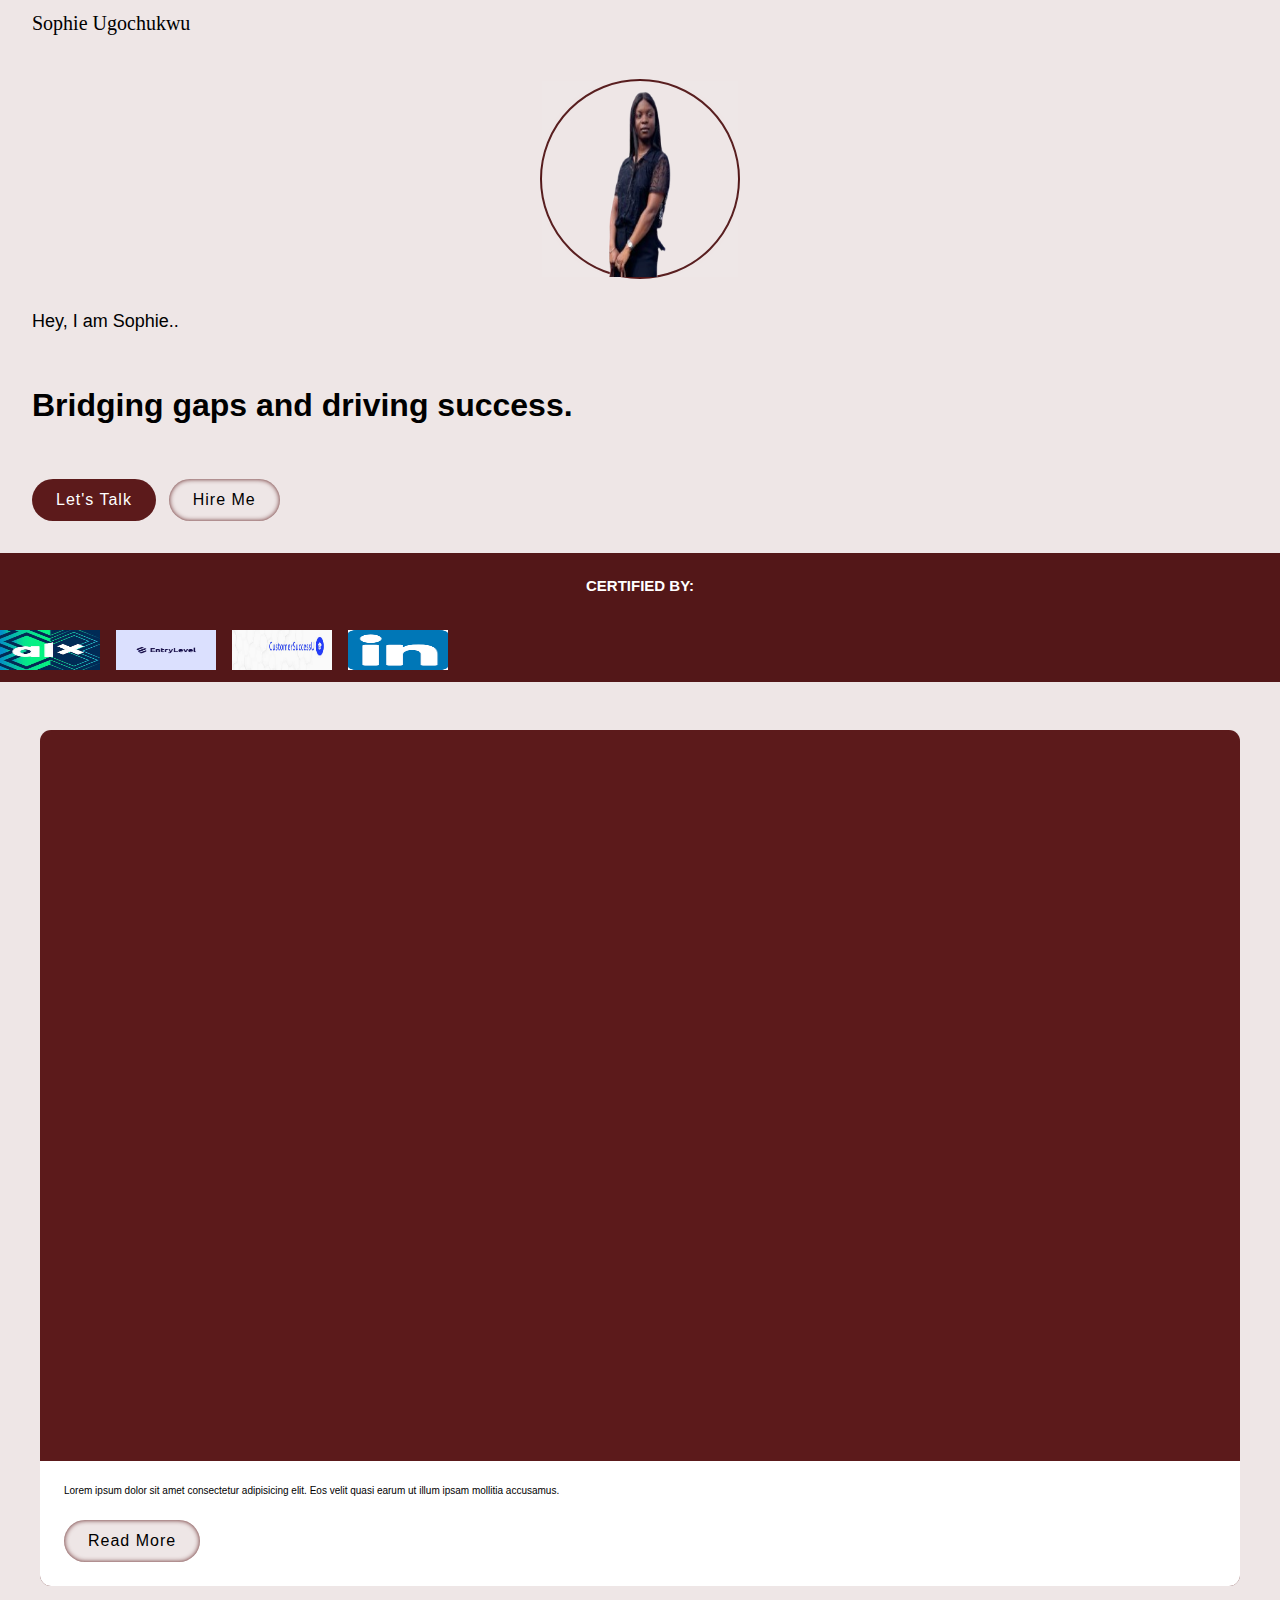
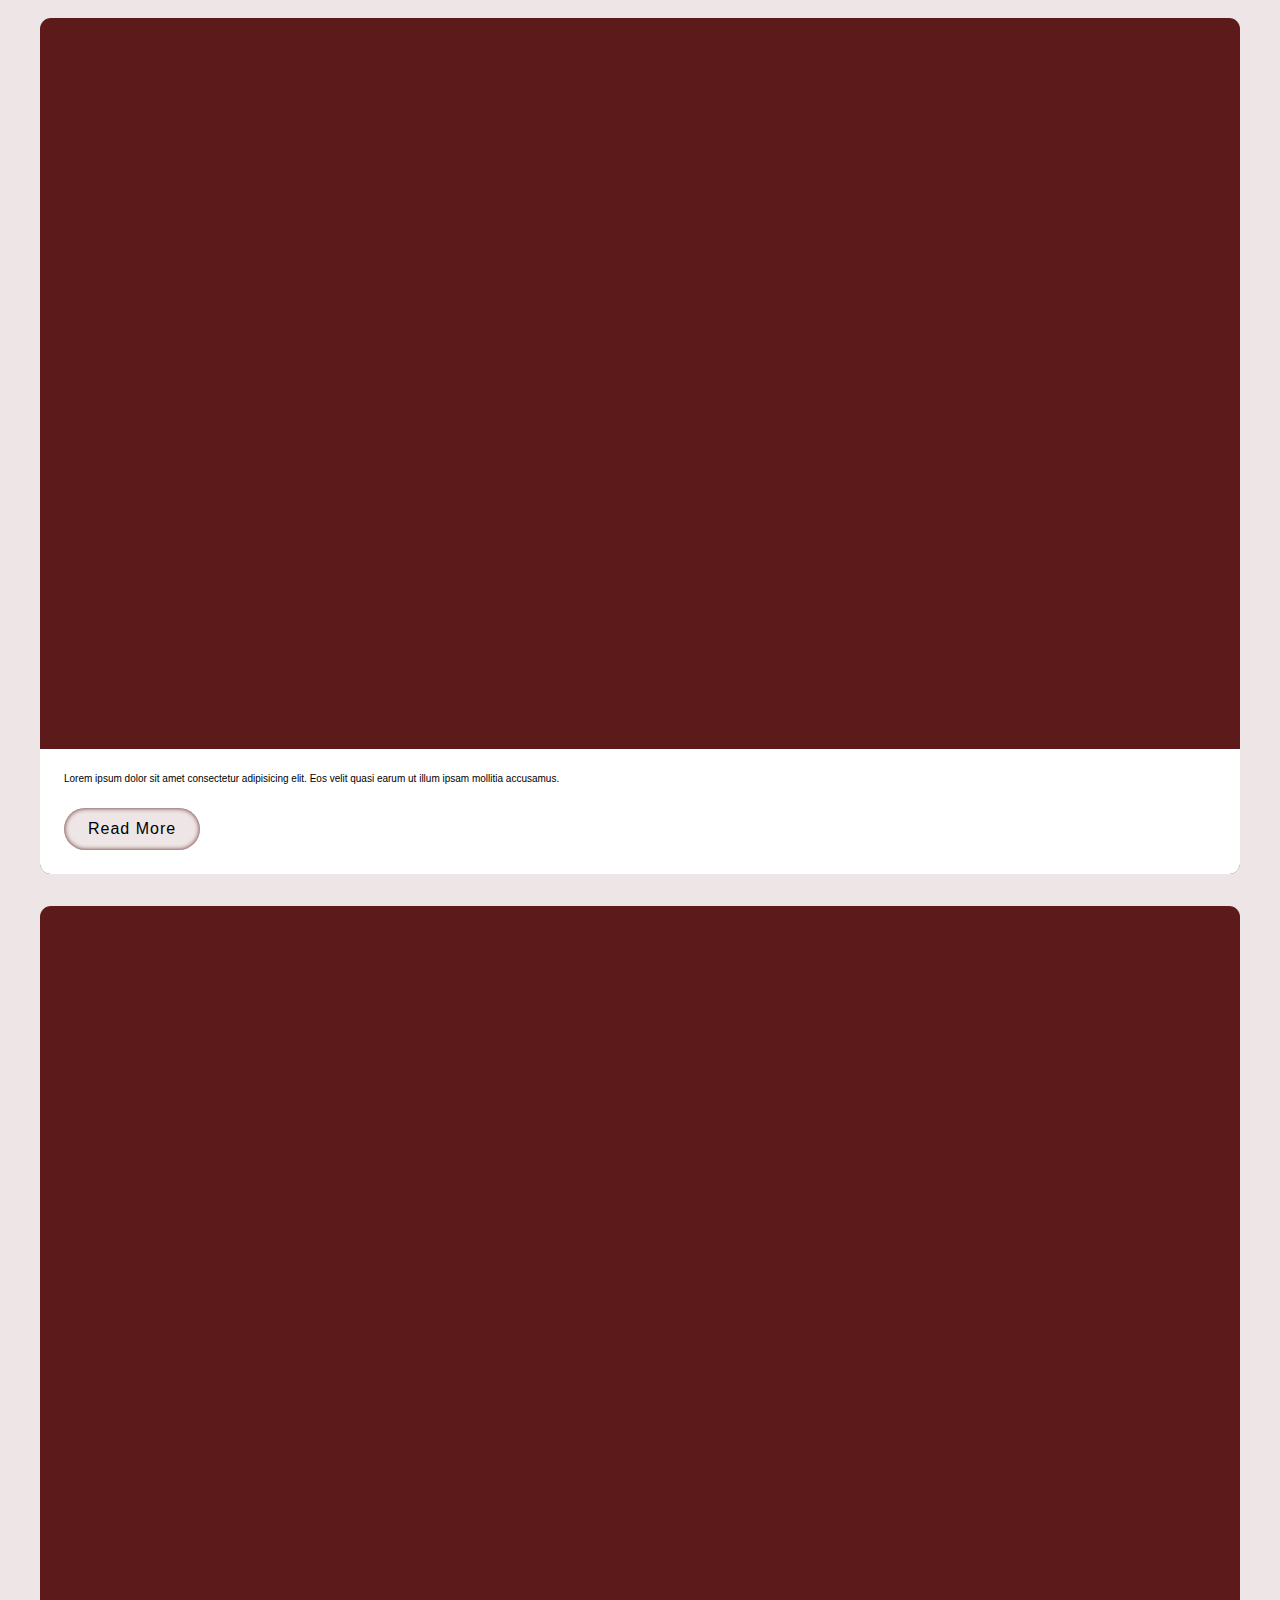
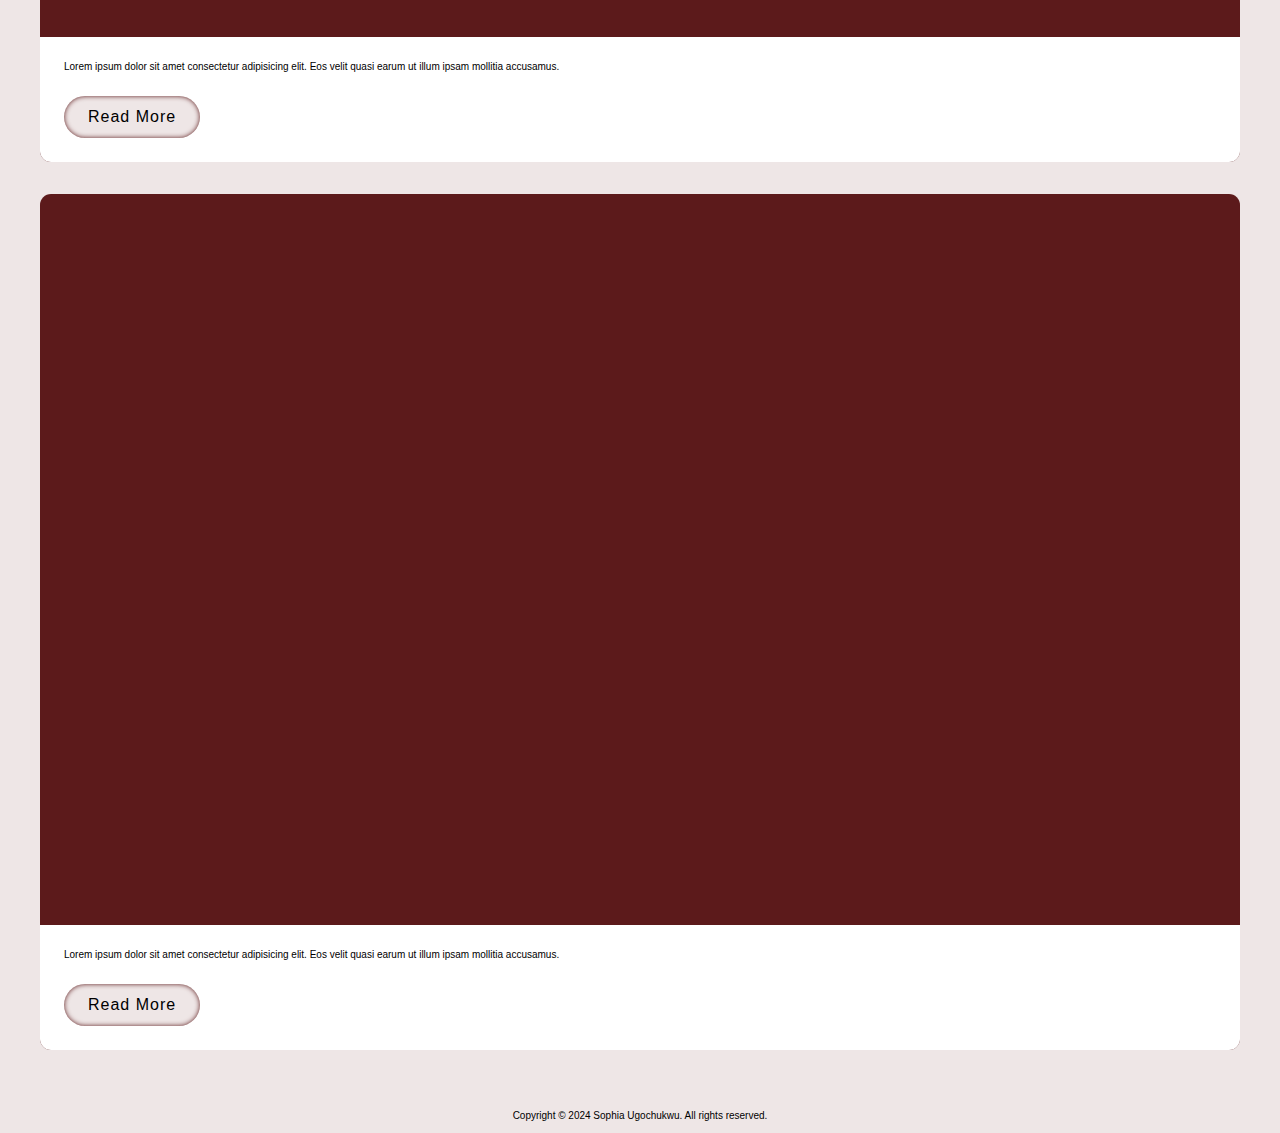
==== index.html @ db1a8bad "first commit" ====
<!DOCTYPE html>
<html lang="en">
<head>
    <meta charset="UTF-8">
    <meta name="viewport" content="width=device-width, initial-scale=1.0">
    <title>Sophia Ugochukwu</title>
    
    <!-- ion icon -->
     <script type="module" src="https://unpkg.com/ionicons@7.1.0/dist/ionicons/ionicons.esm.js"></script>
<script nomodule src="https://unpkg.com/ionicons@7.1.0/dist/ionicons/ionicons.js"></script>
    <!-- css -->
    <link rel="stylesheet" href="./css/style.css">
    <link rel="stylesheet" href="./css/responsive.css">
</head>
<body>
    <header class="header">
        <a class="logo" href="#">
            <p>Sophie Ugochukwu</p>
        </a>
        
        <!-- nav links -->
        <nav class="main-nav">
            <ul class="main-nav-links">
                <li><a class="main-nav-link" href="#">Home</a></li>
                <li><a class="main-nav-link" href="./about.html">About</a></li>
                <li><a class="main-nav-link" href="#product">Products</a></li>
                <li><a class="main-nav-link" href="#">Case Studies</a></li>
                <li><a class="main-nav-link" href="#">Resume</a></li>
                <li><a class="main-nav-link nav-cta" href="#">Let's Talk</a></li>
            </ul>
        </nav>

        <button class="mobile-menu-btn">
            <ion-icon class="mobile-menu-icon" name="grid-outline"></ion-icon>
            <ion-icon class="mobile-menu-icon" name="close-outline"></ion-icon>
        </button>
    </header>
    <main>
        <section class="hero-section ">
            <div class="hero-container grid grid--2-cols"> 
                <!-- contains two divs: one for img and the other for text -->
                 <div class="hero-text-box">
                    <p class="primary-paragraph">
                        Hey, I am Sophie..
                    </p>
                    <h1 class="primary-heading">
                        Bridging gaps and driving success.
                    </h1>
                    <!-- divs container 2 btns -->
                     <div class="btn-container">
                        <a class="btn btn--clr margin-right-sm" href="#"><span> Let's Talk</span></a>
                        <a class="btn btn--trans" href="#">Hire Me</a>
                     </div>
                 </div>
                 <div class="hero-img-box">
                    <img class="hero-img" src="./assets/img/sophia-removebg-preview.png" alt="A photo of Sophia standing">
                 </div>
            </div>
        </section>

        <!-- small featured section with cards -->
         <section class="feature-cert-section">
            <h2 class="cert-heading">Certified By:</h2>
            <div class="img-cert-container">
            <img class="cert-img" src="./assets/logos/alx logo.png" alt="ALX Logo">
            <img class="cert-img" src="./assets/logos/entry level.png" alt="Entry Level Logo">
            <img class="cert-img" src="./assets/logos/customer success U.png" alt="Customer Success.U Logo">
            <img class="cert-img" src="./assets/logos/linkedin.png" alt="Linkedin Logo">
            </div>
         </section>

         <!-- products section -->
        <section class="product-section" id="product">
            <!-- a container with max width -->
            <div class="container">
                <!-- a container holding the grid -->
                 <div class="grid grid--2-cols">
                    <!-- Card one -->
                    <div class="product-container">
                        <img class="product-img" src="" alt="">
                        <div class="product-text">
                            <p class="product-description">
                                Lorem ipsum dolor sit amet consectetur adipisicing elit. Eos velit quasi earum ut illum ipsam mollitia accusamus.
                            </p>
                            <a class="btn btn--trans" href="#">Read More</a>
                        </div>
                    </div>

                    <!-- card two -->
                     <div class="product-container">
                        <img class="product-img" src="" alt="">
                        <div class="product-text">
                            <p class="product-description">
                                Lorem ipsum dolor sit amet consectetur adipisicing elit. Eos velit quasi earum ut illum ipsam mollitia accusamus.
                            </p>
                            <a class="btn btn--trans" href="#">Read More</a>
                        </div>
                    </div>
                    <!-- card three -->
                     <div class="product-container">
                        <img class="product-img" src="" alt="">
                        <div class="product-text">
                            <p class="product-description">
                                Lorem ipsum dolor sit amet consectetur adipisicing elit. Eos velit quasi earum ut illum ipsam mollitia accusamus.
                            </p>
                            <a class="btn btn--trans" href="#">Read More</a>
                        </div>
                    </div>
                    <!-- card four -->
                     <div class="product-container">
                        <img class="product-img" src="" alt="">
                        <div class="product-text">
                            <p class="product-description">
                                Lorem ipsum dolor sit amet consectetur adipisicing elit. Eos velit quasi earum ut illum ipsam mollitia accusamus.
                            </p>
                            <a class="btn btn--trans" href="#">Read More</a>
                        </div>
                    </div>
                 </div>
            </div>
        </section>

    </main>
    <footer class="footer">
        <p class="copyright">Copyright &copy; 2024 Sophia Ugochukwu. All rights reserved.</p>
    </footer>
    <script src="./js/script.js"></script>
</body>
</html>
---- css/style.css ----
*,
*::before,
*::after {
  box-sizing: border-box;
}

* {
  margin: 0;
  padding: 0;
}
html {
  font-size: 62.5%;
  overflow-x: hidden;
}
body {
  overflow: hidden;
  background: #eee6e6;
  font-family: sans-serif;
  overflow-x: hidden;
}
/* ********************************************** */
/* RESET */
/* ********************************************** */
a {
  display: inline-block;
  text-decoration: none;
  color: inherit;
  font-family: inherit;
}
/* ********************************************** */
/* REUSEABLE STYLES */
/* ********************************************** */
.container {
  max-width: 120rem;
  margin: 0 auto;
}

.grid {
  display: grid;
}
.grid--2-cols {
  grid-template-columns: 1fr;
  gap: 3.2rem;
}
.btn:link,
.btn:visited {
  padding: 1.2rem 2.4rem;
  border-radius: 21px;
  font-size: 1.6rem;
  letter-spacing: 1px;
}
.btn--clr:link,
.btn--clr:visited {
  color: #fff;
  background: #5c1a1b;
  /* overflow: hidden; */
}
.btn--clr:hover,
.btn--clr:active {
  background: #2d0002;
  /* transform: skew(5deg); */
}
.btn--trans:link,
.btn--trans:visited {
  box-shadow: inset 0 0 5px #5c1a1b;
  background: #eee6e6;
}

.btn--trans:hover,
.btn--trans:active {
  box-shadow: inset 0 0 10px #2d0002;
}
/* ********************************************** */
/* HELPER CLASSES */
/* ********************************************** */
.margin-right-sm {
  margin-right: 10px;
}

/* ********************************************** */
/* HEADER SECTION */
/* ********************************************** */
.header {
  display: flex;
  justify-content: space-between;
  padding: 1.2rem 3.2rem;

  position: relative;
  z-index: 1001;
}

.logo {
  z-index: 1000000;
  font-size: 2rem;
  font-family: cursive;
}

/* ********************************************** */
/* MOBILE NAVIGATION */
/* ********************************************** */
.mobile-menu-btn {
  border: none;
  /* position: relative; */
  z-index: 1000;
}
.mobile-menu-icon {
  width: 32px;
  height: 32px;
}
.mobile-menu-icon[name="close-outline"] {
  display: none;
}

.nav-open .mobile-menu-icon[name="close-outline"] {
  display: block;
}

.nav-open .mobile-menu-icon[name="grid-outline"] {
  display: none;
}
/* ********************************************** */
/* NAVIGATION */
/* ********************************************** */

.main-nav-links {
  position: absolute;
  top: 0;
  left: 0;
  top: 0;
  list-style: none;
  text-transform: uppercase;
  font-size: 1.6rem;
  /* color: #590004; */
  letter-spacing: 1px;
  font-weight: 600;

  display: flex;
  flex-direction: column;
  gap: 2.4rem;
  padding: 3.2rem;

  opacity: 0;
  visibility: hidden;
  transform: translateX(100%);
  transition: all 0.4s;
}
.nav-open .main-nav-links {
  opacity: 1;
  visibility: visible;
  transform: translateX(0);
  background: #eee6e6;
  padding-top: 10rem;
}
.main-nav-link:hover,
.main-nav-link:active {
  color: #2d0002;
}

/* ********************************************** */
/* HERO SECTION */
/* ********************************************** */

.hero-section {
  padding: 3.2rem;
}

.hero-container {
  max-width: 130rem;
  margin: 0 auto;
}
.primary-paragraph {
  font-size: 1.8rem;
  margin-bottom: 4.8rem;
}

.primary-heading {
  font-size: 3.2rem;
  line-height: 1.6;
  margin-bottom: 4.8rem;
}

.hero-img-box {
  /* background: #531718; */
  width: 200px;
  height: 200px;
  border-radius: 50%;
  border: 2px solid #531718;
  /* border-radius: 50px; */
  /* transform: rotate(45deg); */
  /* margin: 0 auto; */
  justify-self: center;
  grid-row: 1;
}
.hero-img {
  box-shadow: inset 0 0 100px rgba(255, 255, 255, 0.075) !important;
  /* width: 180%; */
  width: 100%;
  height: 100%;
  /* transform: rotate(-45deg) translate(-7rem, -15rem); */
}
/* ********************************************** */
/* FEATURED SECTION */
/* ********************************************** */
.feature-cert-section {
  background: #531718;
}
.cert-heading {
  color: #fff;
  text-align: center;
  text-transform: uppercase;
  padding: 2.4rem 0;
}
.img-cert-container {
  display: flex;
  gap: 1.6rem;
  padding: 1.2rem 0;
}
.cert-img {
  width: 100px;
  height: 40px;
}

/* ********************************************** */
/* PRODUCTS SECTION */
/* ********************************************** */
.product-section {
  padding: 4.8rem 3.4rem;
}

.product-container {
  min-height: 30rem;
  background: #5c1a1b;
  border-radius: 11px;
  overflow: hidden;
}
.product-text {
  margin-top: 60%;
  background: #fff;
  padding: 2.4rem;
}
.product-description {
  margin-bottom: 2.4rem;
}

/* ********************************************** */
/* ABOUT SECTION */
/* ********************************************** */
.about-section {
  padding: 3.2rem;
  font-size: 1.6rem;
  line-height: 2;
}

/* ********************************************** */
/* SKILLS */
/* ********************************************** */
.skills {
  padding: 3.2rem 0;
}
/* ********************************************** */
/* CERTIFICATE */
/* ********************************************** */
.certification {
  padding: 3.2rem 0;
}
/* ********************************************** */
/* FOOTER SECTION */
/* ********************************************** */
.footer {
  padding: 1.2rem;
}
.copyright {
  text-align: center;
}
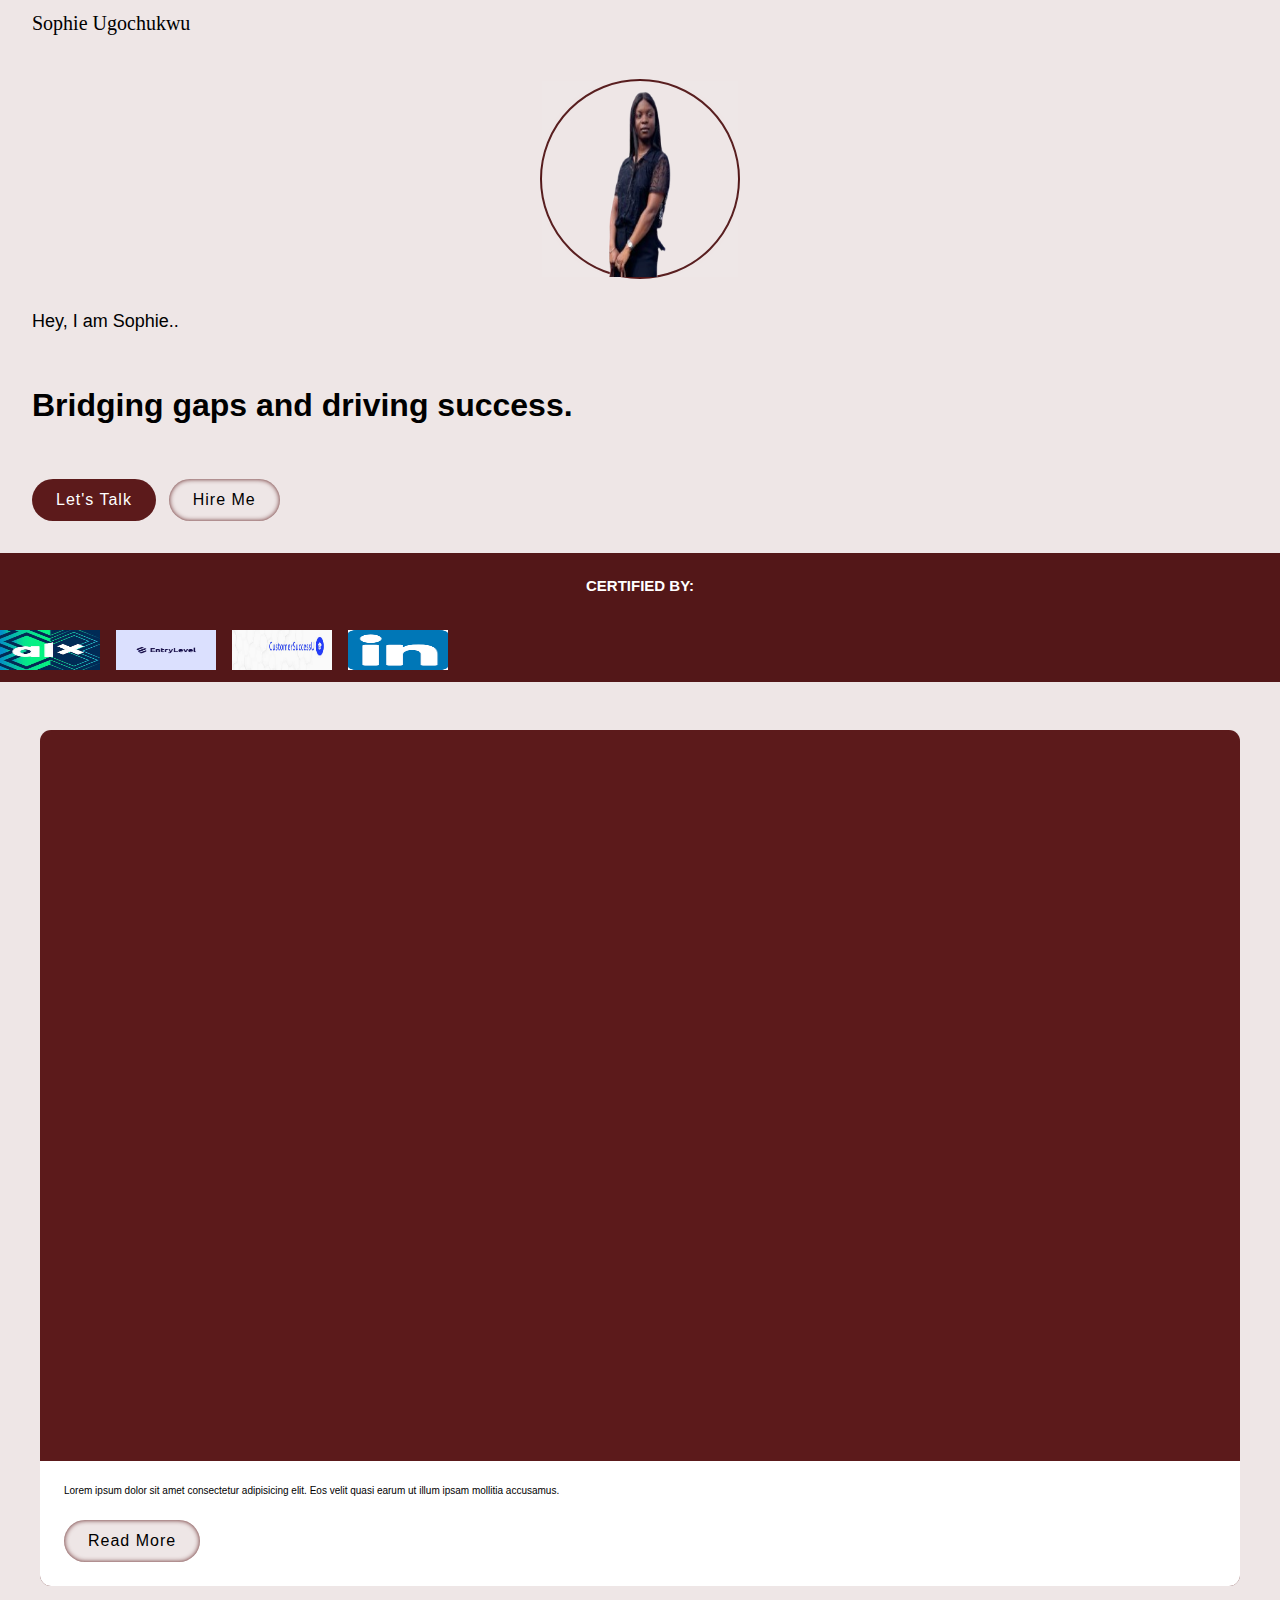
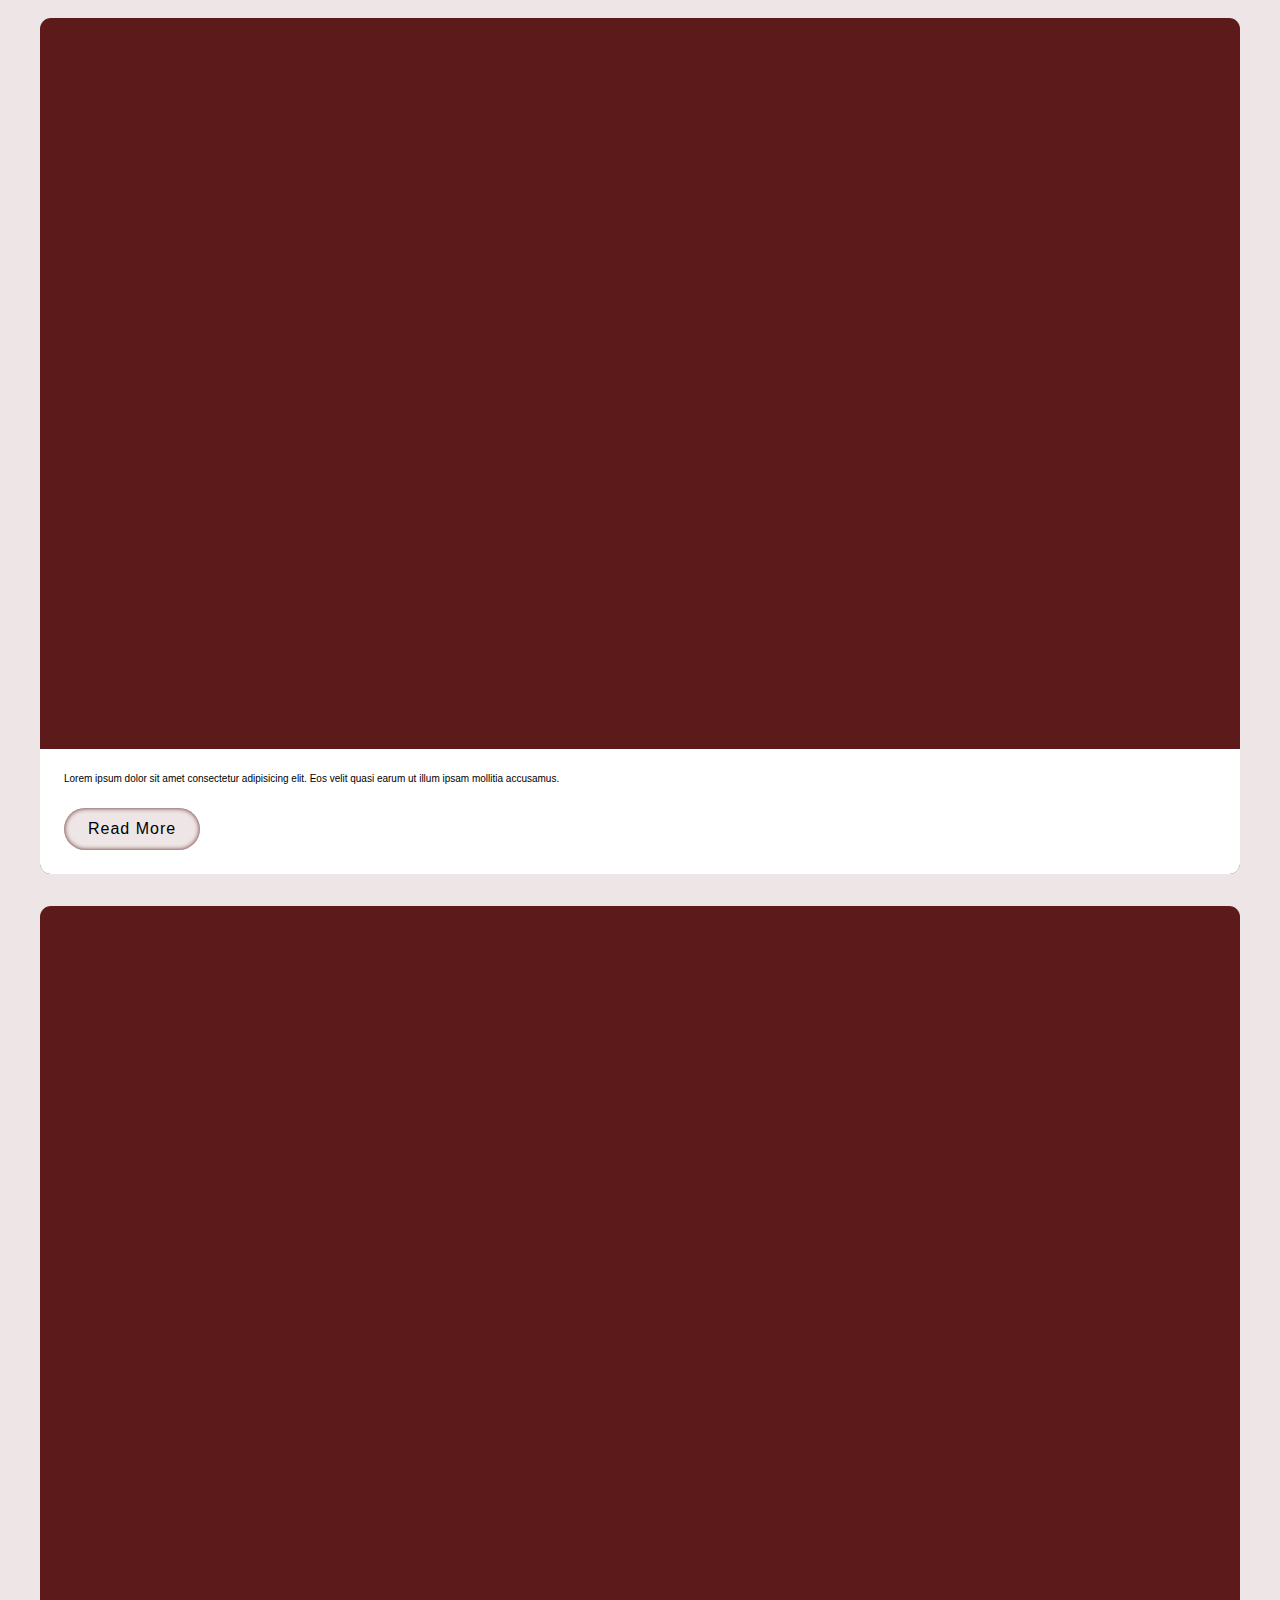
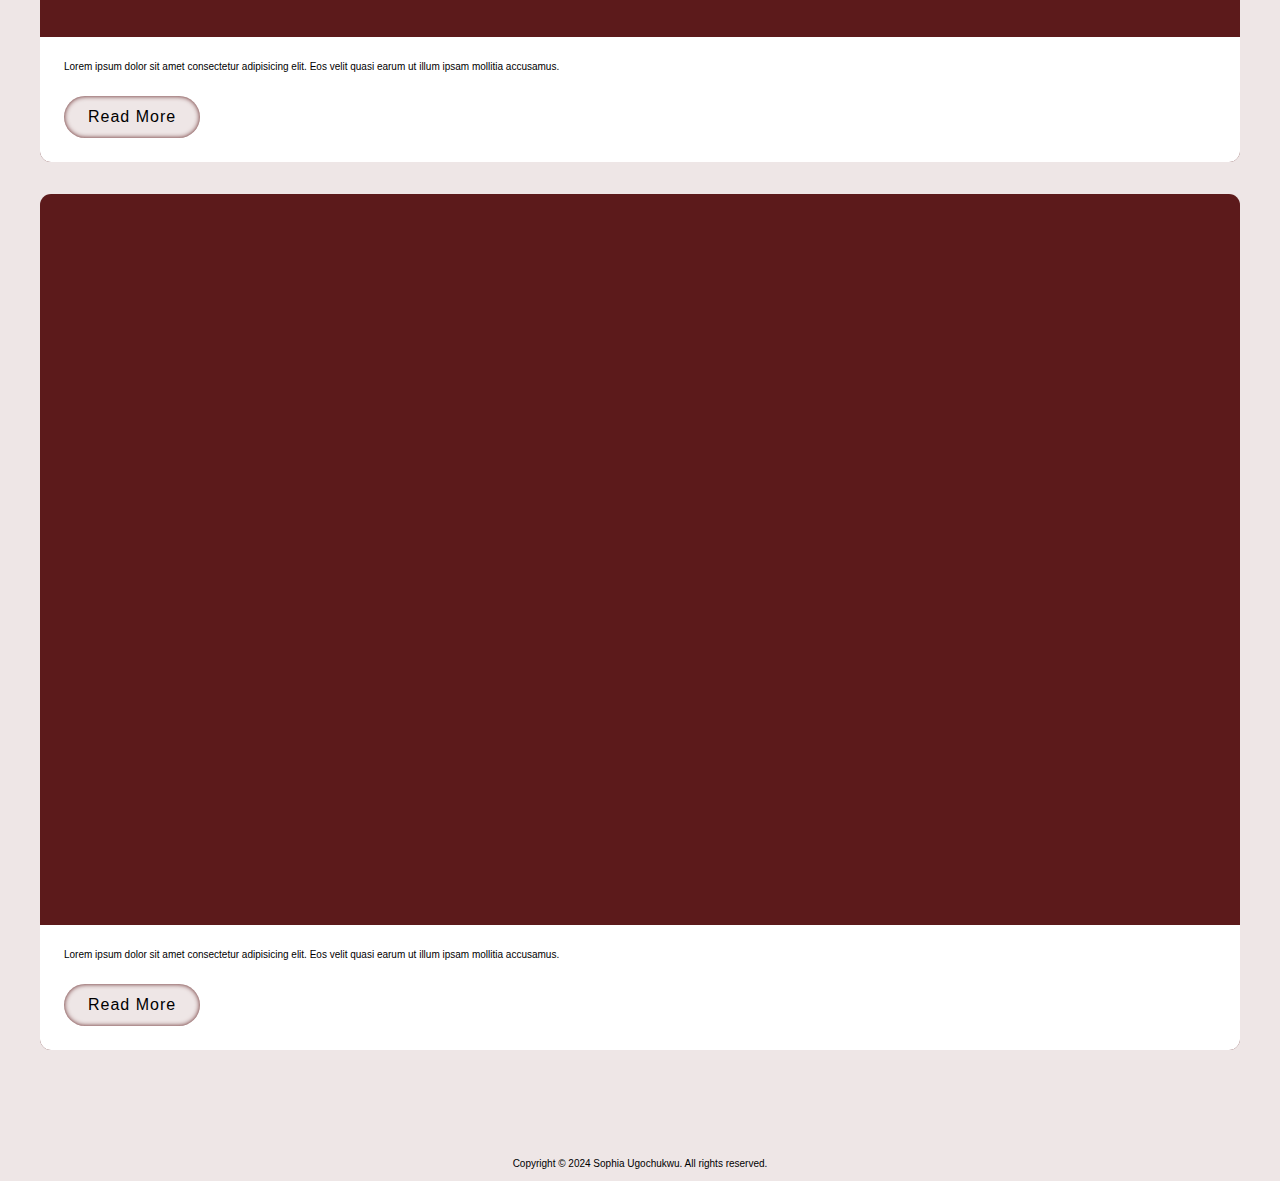
==== commit ac9a4489: "updated footer" ====
--- a/index.html
+++ b/index.html
@@ -122,7 +122,16 @@
 
     </main>
     <footer class="footer">
+        <div class="container">
+        <div class="footer-social-links">
+            <ion-icon class="footer-social-link" name="logo-linkedin"></ion-icon>
+            <ion-icon class="footer-social-link" name="logo-tiktok"></ion-icon>
+            <ion-icon class="footer-social-link" name="mail-open-outline"></ion-icon>
+            <ion-icon class="footer-social-link" name="logo-whatsapp"></ion-icon>
+            <ion-icon class="footer-social-link" name="logo-twitter"></ion-icon>
+        </div>
         <p class="copyright">Copyright &copy; 2024 Sophia Ugochukwu. All rights reserved.</p>
+        </div>
     </footer>
     <script src="./js/script.js"></script>
 </body>
--- a/css/style.css
+++ b/css/style.css
@@ -269,6 +269,18 @@
 .footer {
   padding: 1.2rem;
 }
+.footer-social-links {
+  display: flex;
+  justify-content: center;
+  align-items: center;
+  gap: 1.4rem;
+  margin-bottom: 2.4rem;
+}
+.footer-social-link {
+  height: 24px;
+  width: 24px;
+  color: #2d0002;
+}
 .copyright {
   text-align: center;
 }
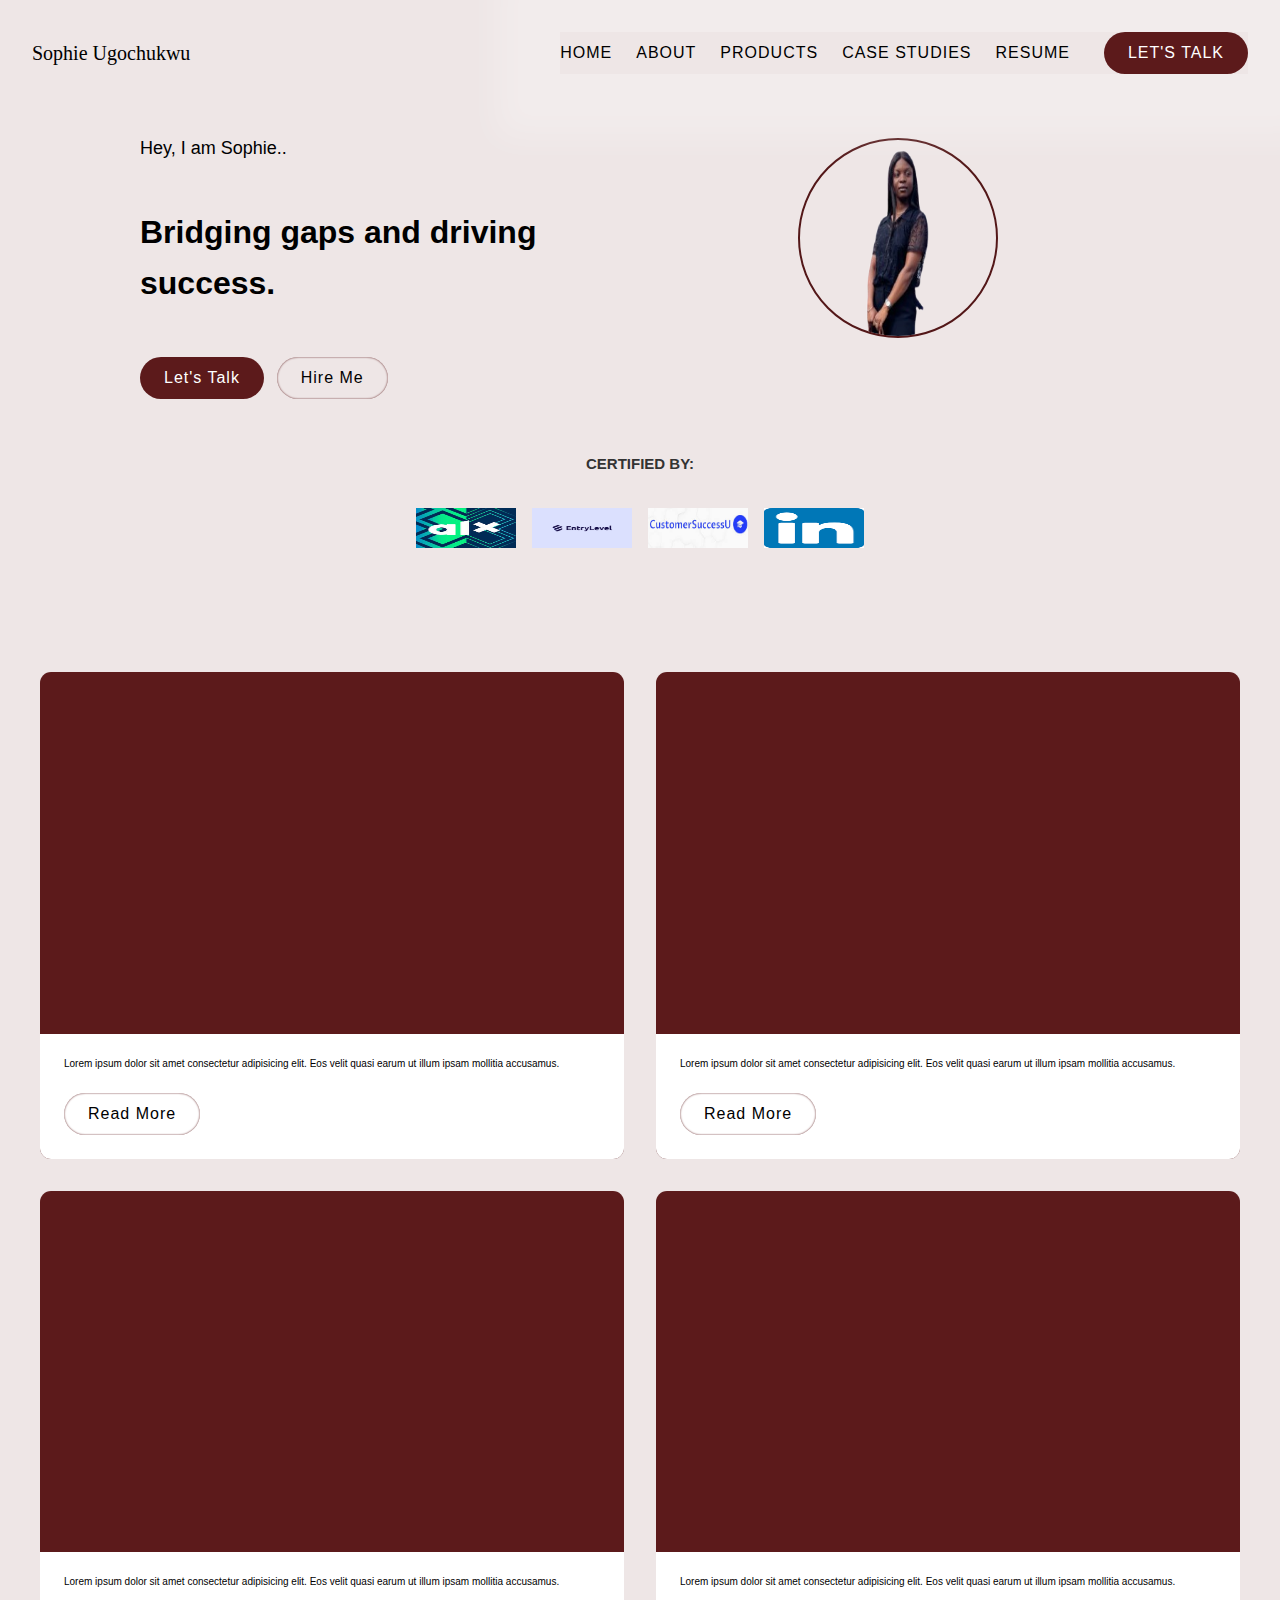
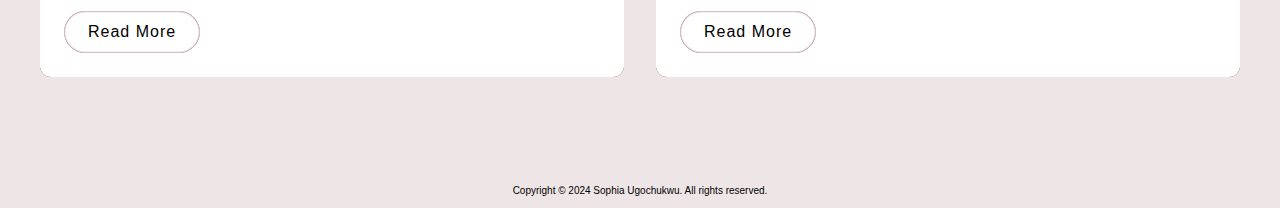
==== commit b0e302d9: "update" ====
--- a/index.html
+++ b/index.html
@@ -25,8 +25,8 @@
                 <li><a class="main-nav-link" href="./about.html">About</a></li>
                 <li><a class="main-nav-link" href="#product">Products</a></li>
                 <li><a class="main-nav-link" href="#">Case Studies</a></li>
-                <li><a class="main-nav-link" href="#">Resume</a></li>
-                <li><a class="main-nav-link nav-cta" href="#">Let's Talk</a></li>
+                <li><a class="main-nav-link margin-right-sm" href="#">Resume</a></li>
+                <li><a class="main-nav-link btn btn--clr nav-cta" href="#">Let's Talk</a></li>
             </ul>
         </nav>
 
@@ -52,9 +52,12 @@
                         <a class="btn btn--trans" href="#">Hire Me</a>
                      </div>
                  </div>
+
                  <div class="hero-img-box">
-                    <img class="hero-img" src="./assets/img/sophia-removebg-preview.png" alt="A photo of Sophia standing">
-                 </div>
+                    <div class="hero-img-container">
+                        <img class="hero-img" src="./assets/img/sophia-removebg-preview.png" alt="A photo of Sophia standing">
+                    </div> 
+                </div>
             </div>
         </section>
 
--- a/css/style.css
+++ b/css/style.css
@@ -62,8 +62,8 @@
 }
 .btn--trans:link,
 .btn--trans:visited {
-  box-shadow: inset 0 0 5px #5c1a1b;
-  background: #eee6e6;
+  box-shadow: inset 0 0 2px #5c1a1b;
+  background: transparent;
 }
 
 .btn--trans:hover,
@@ -83,7 +83,8 @@
 .header {
   display: flex;
   justify-content: space-between;
-  padding: 1.2rem 3.2rem;
+  align-items: center;
+  padding: 3.2rem;
 
   position: relative;
   z-index: 1001;
@@ -102,10 +103,12 @@
   border: none;
   /* position: relative; */
   z-index: 1000;
+  background: transparent;
 }
 .mobile-menu-icon {
   width: 32px;
   height: 32px;
+  color: #2d0002;
 }
 .mobile-menu-icon[name="close-outline"] {
   display: none;
@@ -126,13 +129,12 @@
   position: absolute;
   top: 0;
   left: 0;
-  top: 0;
   list-style: none;
   text-transform: uppercase;
   font-size: 1.6rem;
   /* color: #590004; */
   letter-spacing: 1px;
-  font-weight: 600;
+  font-weight: 500;
 
   display: flex;
   flex-direction: column;
@@ -142,6 +144,7 @@
   opacity: 0;
   visibility: hidden;
   transform: translateX(100%);
+  box-shadow: 0 0 3.2rem 6.4rem rgba(255, 255, 255, 0.26);
   transition: all 0.4s;
 }
 .nav-open .main-nav-links {
@@ -154,6 +157,12 @@
 .main-nav-link:hover,
 .main-nav-link:active {
   color: #2d0002;
+  font-weight: 600;
+}
+.nav-cta:hover,
+.nav-cta:active {
+  color: #fff;
+  font-weight: 500;
 }
 
 /* ********************************************** */
@@ -165,7 +174,7 @@
 }
 
 .hero-container {
-  max-width: 130rem;
+  max-width: 100rem;
   margin: 0 auto;
 }
 .primary-paragraph {
@@ -181,15 +190,19 @@
 
 .hero-img-box {
   /* background: #531718; */
-  width: 200px;
-  height: 200px;
-  border-radius: 50%;
-  border: 2px solid #531718;
   /* border-radius: 50px; */
   /* transform: rotate(45deg); */
   /* margin: 0 auto; */
   justify-self: center;
   grid-row: 1;
+}
+.hero-img-container {
+  width: 200px;
+  height: 200px;
+  border-radius: 50%;
+  border: 2px solid #531718;
+  overflow: hidden;
+  /* background: rgba(128, 100, 105, 0.952); */
 }
 .hero-img {
   box-shadow: inset 0 0 100px rgba(255, 255, 255, 0.075) !important;
@@ -202,22 +215,26 @@
 /* FEATURED SECTION */
 /* ********************************************** */
 .feature-cert-section {
-  background: #531718;
+  /* background: #c7aaaa; */
+  text-align: center;
+  margin-bottom: 6.4rem;
 }
 .cert-heading {
-  color: #fff;
-  text-align: center;
+  color: #333;
   text-transform: uppercase;
   padding: 2.4rem 0;
 }
 .img-cert-container {
   display: flex;
+  justify-content: center;
   gap: 1.6rem;
   padding: 1.2rem 0;
 }
 .cert-img {
   width: 100px;
   height: 40px;
+  /* filter: grayscale(70); */
+  /* opacity: 0.5; */
 }
 
 /* ********************************************** */
--- a/css/responsive.css
+++ b/css/responsive.css
@@ -0,0 +1,24 @@
+@media (min-width: 56em) {
+  .grid--2-cols {
+    grid-template-columns: 1fr 1fr;
+    gap: 3.2rem;
+  }
+  .hero-img-box {
+    grid-column: 2;
+  }
+
+  /* mobile nav */
+  .mobile-menu-btn {
+    display: none;
+  }
+  .main-nav-links {
+    position: unset;
+    transform: unset;
+    opacity: 1;
+    visibility: visible;
+    padding: unset;
+    flex-direction: row;
+    /* justify-content: center; */
+    align-items: center;
+  }
+}
